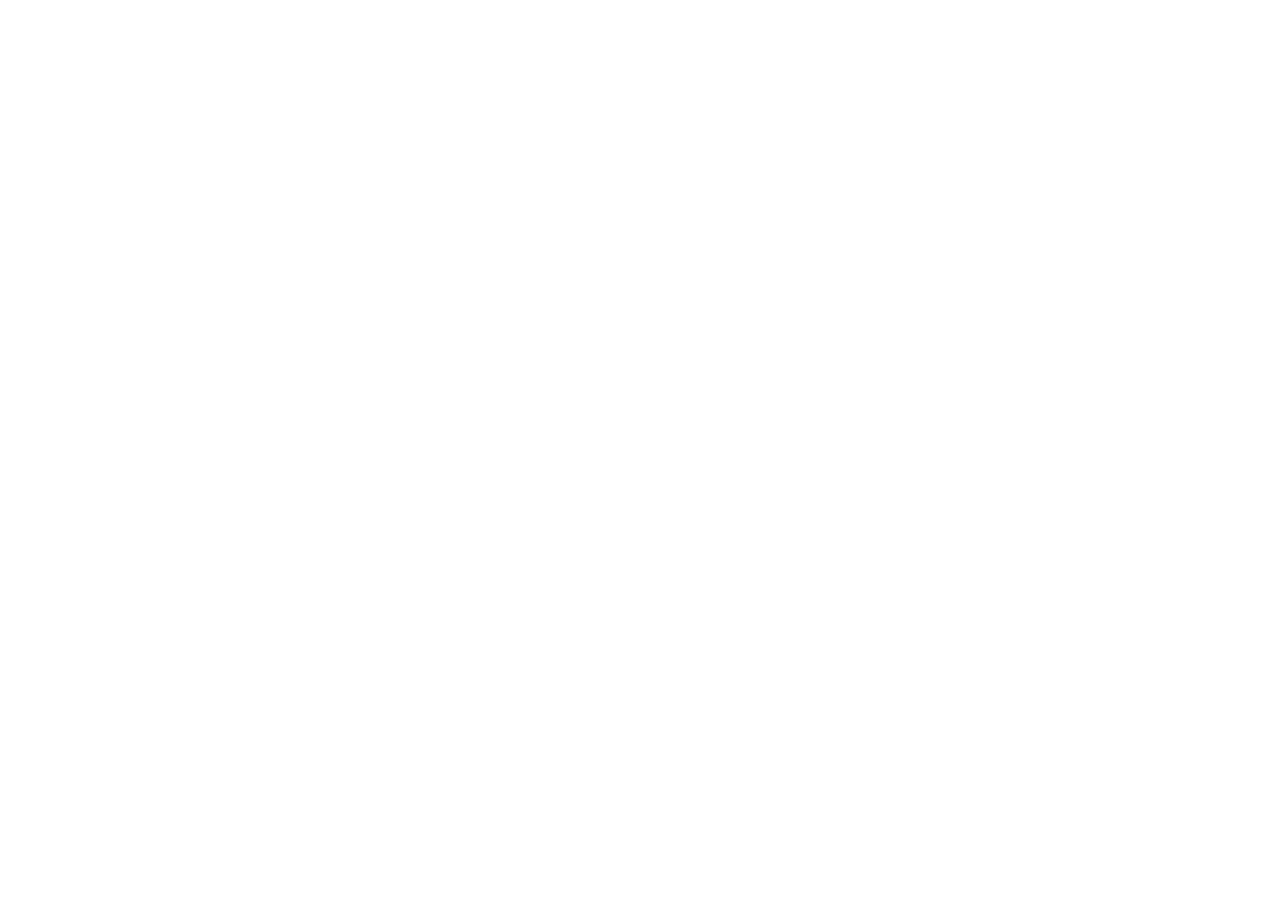
==== index.html @ 48128631 "html" ====
<!DOCTYPE html>
<html lang="en">
<head>
    <meta charset="UTF-8">
    <meta name="viewport" content="width=device-width, initial-scale=1.0">
    <title>Document</title>
</head>
<body>
    
</body>
</html>
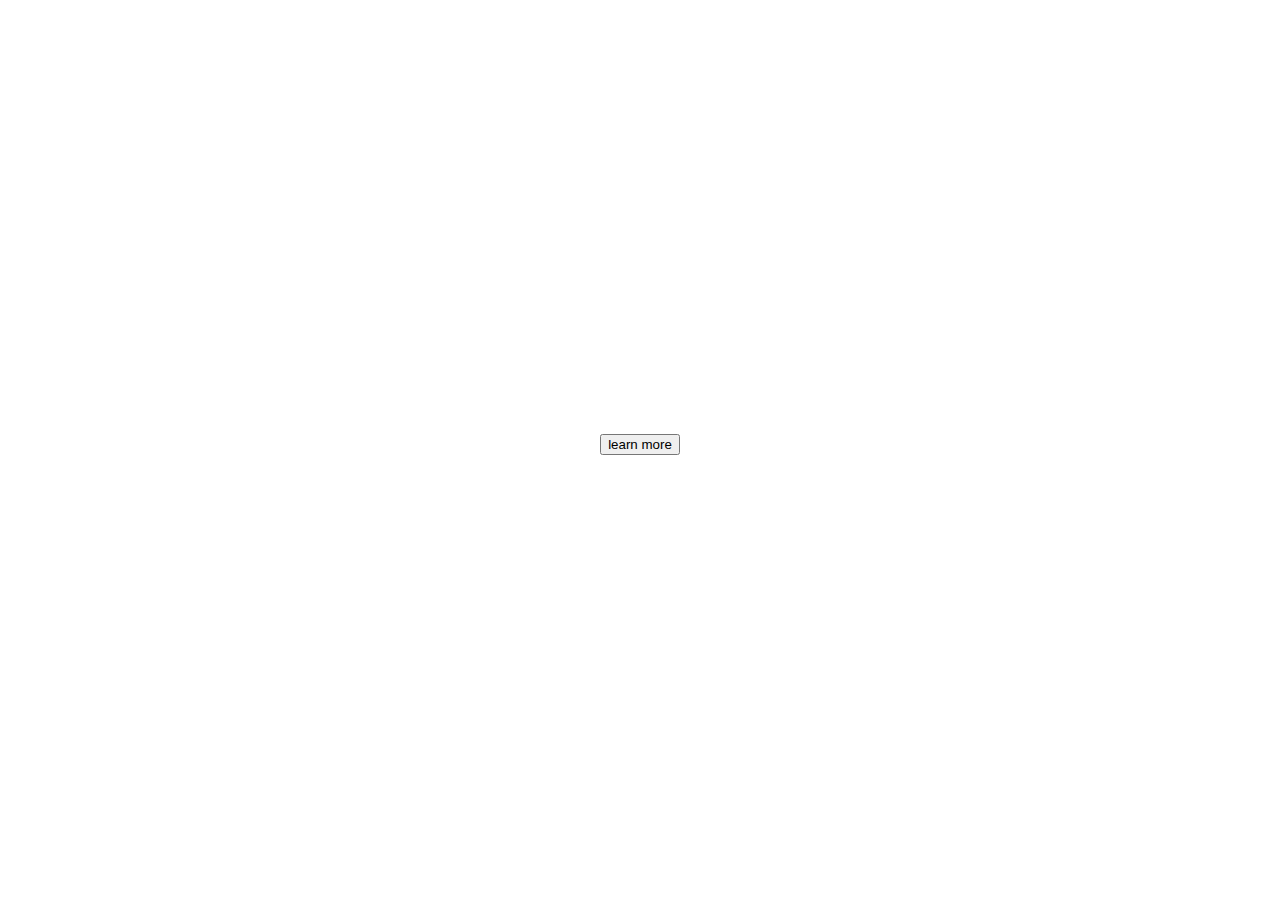
==== commit 73c9a170: "heading addded" ====
--- a/index.html
+++ b/index.html
@@ -1,11 +1,55 @@
 <!DOCTYPE html>
 <html lang="en">
 <head>
+    <link href="https://fonts.googleapis.com/css?family=Roboto:100,100italic,300,300italic,regular,italic,500,500italic,700,700italic,900,900italic" rel="stylesheet" />
+
     <meta charset="UTF-8">
     <meta name="viewport" content="width=device-width, initial-scale=1.0">
     <title>Document</title>
+   
+   <style>
+    body{
+        margin: 0;
+    }
+    header{
+      background-image: url('https://th.bing.com/th/id/OIP.Ud8l4NEVdzRzcg13P_D5fgHaEJ?rs=1&pid=ImgDetMain');
+      color: white;
+      height: 70vh;
+      background-size:cover ;
+      text-align: center;
+      padding-top: 300px;
+      box-sizing: border-box;
+        }
+        .hero-title{
+            margin: 0;
+            font-family: Roboto;
+        }.hero-subtitle{
+            text-align: center;
+        }.hero-btn{
+            text-align: center;
+        }
+
+    </style>
 </head>
+
 <body>
-    
+
+    <header>
+<h1 class="hero-title" style="text-align:center; font-size: 4rem;">welcome to my site </h1>
+<h3 class="hero-subtitle">Lorem ipsum, dolor sit amet consectetur adipisicing elit. Voluptatem voluptates numquam quaerat non a pariatur corrupti provident, similique saepe enim.</h3>
+<button class="hero-btn">learn more</button>  
+</header>
+   
+
+    <main>
+
+
+
+    </main>
+<footer>
+
+
+
+</footer>
 </body>
 </html>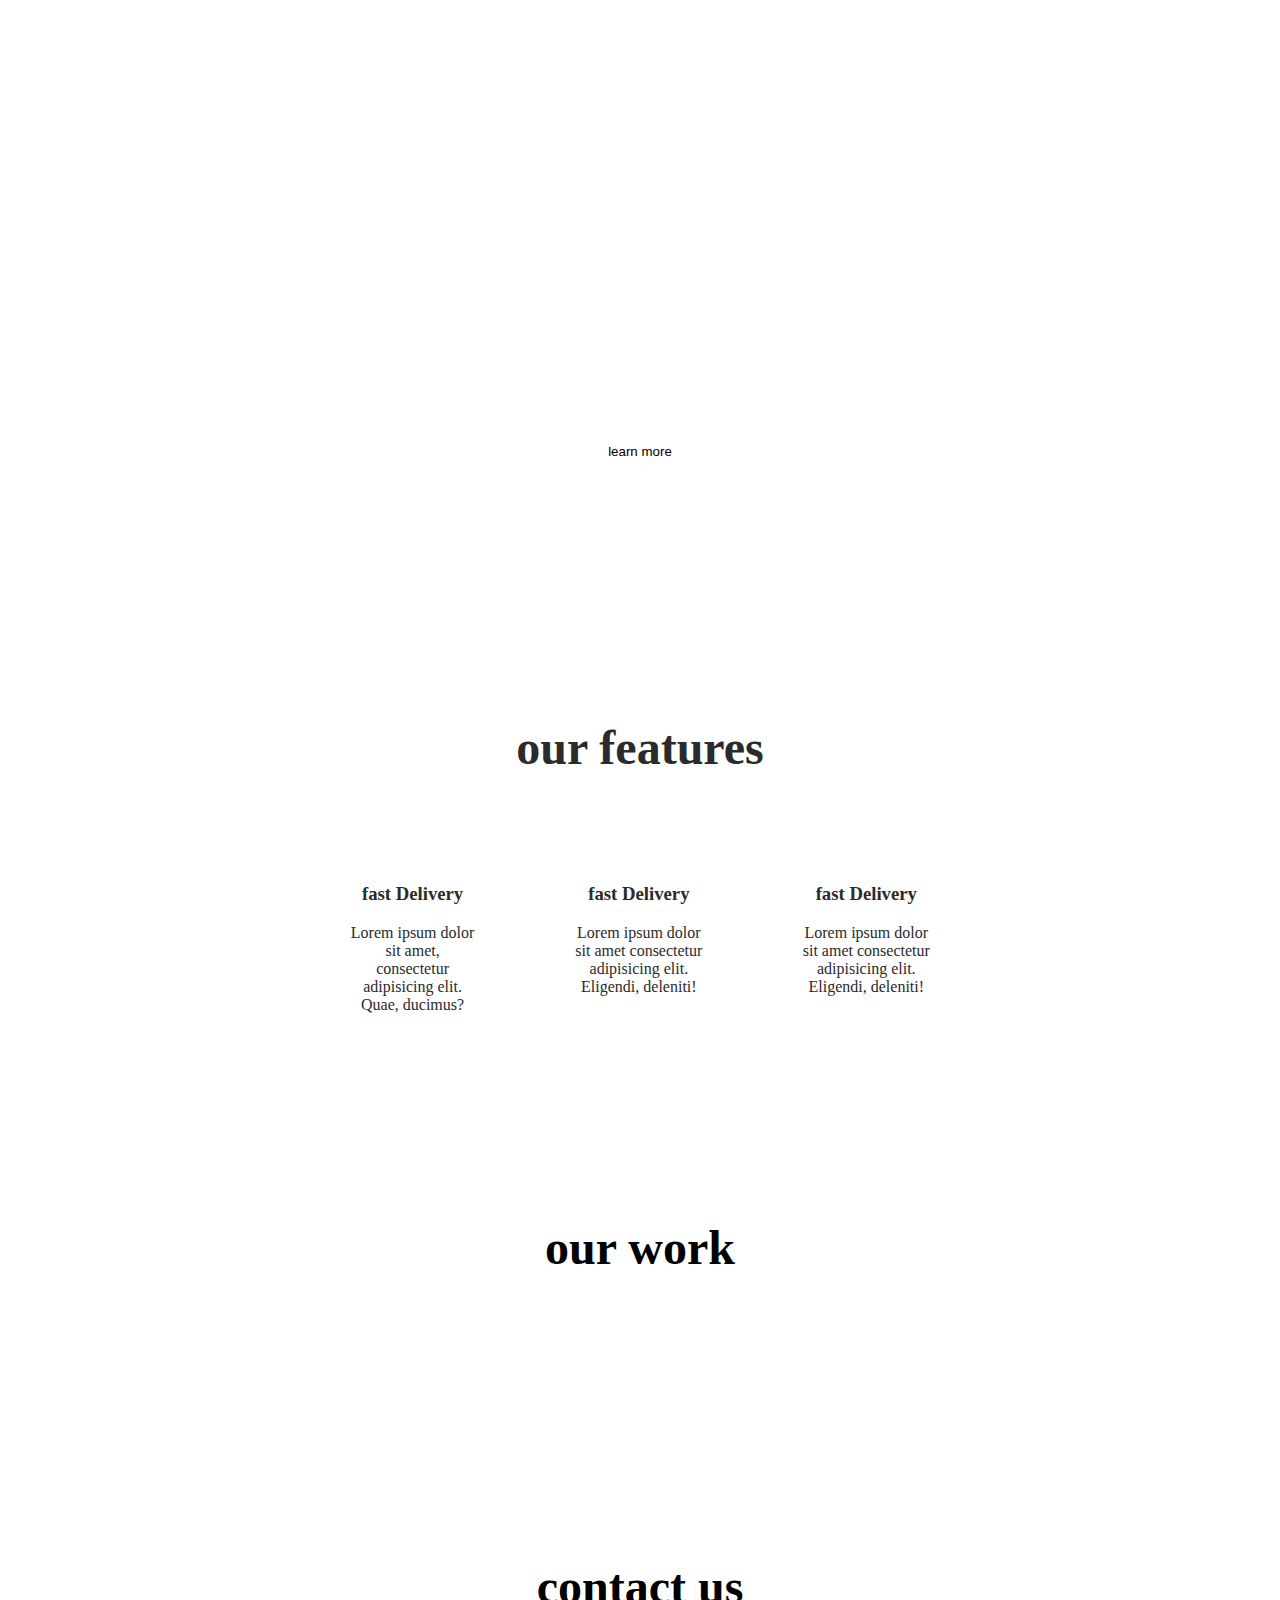
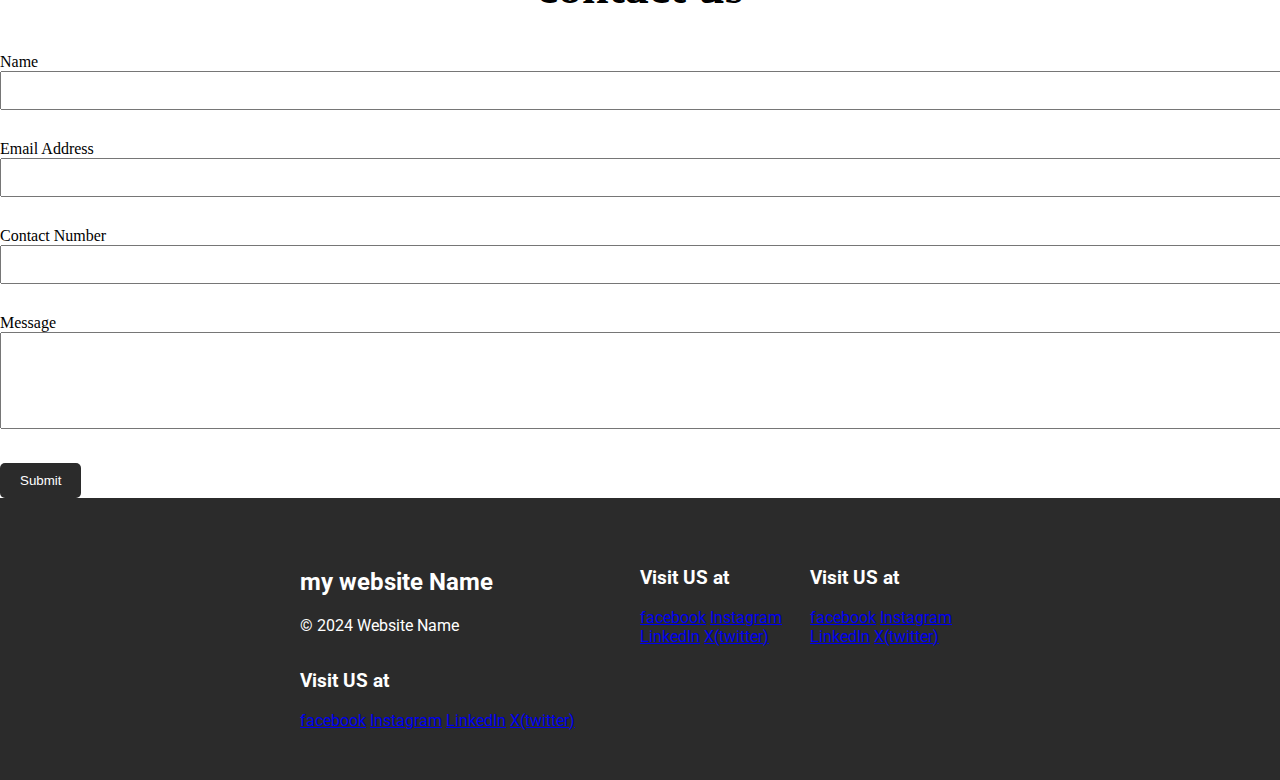
==== commit b989e765: "html css" ====
--- a/index.html
+++ b/index.html
@@ -1,55 +1,224 @@
 <!DOCTYPE html>
 <html lang="en">
+
 <head>
-    <link href="https://fonts.googleapis.com/css?family=Roboto:100,100italic,300,300italic,regular,italic,500,500italic,700,700italic,900,900italic" rel="stylesheet" />
-
+    <link
+        href="https://fonts.googleapis.com/css?family=Roboto:100,100italic,300,300italic,regular,italic,500,500italic,700,700italic,900,900italic"
+        rel="stylesheet" />
+    <link rel="stylesheet" href="https://cdnjs.cloudflare.com/ajax/libs/font-awesome/6.5.1/css/all.min.css"
+        integrity="sha512-DTOQO9RWCH3ppGqcWaEA1BIZOC6xxalwEsw9c2QQeAIftl+Vegovlnee1c9QX4TctnWMn13TZye+giMm8e2LwA=="
+        crossorigin="anonymous" referrerpolicy="no-referrer" />
     <meta charset="UTF-8">
     <meta name="viewport" content="width=device-width, initial-scale=1.0">
     <title>Document</title>
-   
-   <style>
-    body{
-        margin: 0;
-    }
-    header{
-      background-image: url('https://th.bing.com/th/id/OIP.Ud8l4NEVdzRzcg13P_D5fgHaEJ?rs=1&pid=ImgDetMain');
-      color: white;
-      height: 70vh;
-      background-size:cover ;
-      text-align: center;
-      padding-top: 300px;
-      box-sizing: border-box;
-        }
-        .hero-title{
+
+    <style>
+        :root {
+            --theme-color: #2b2b2b;
+        }
+
+        body {
+            margin: 0;
+        }
+
+        header {
+            background-image: url('https://th.bing.com/th/id/OIP.Ud8l4NEVdzRzcg13P_D5fgHaEJ?rs=1&pid=ImgDetMain');
+            color: white;
+            height: 70vh;
+            background-size: cover;
+            text-align: center;
+            padding-top: 300px;
+            box-sizing: border-box;
+        }
+
+        .hero-title {
             margin: 0;
             font-family: Roboto;
-        }.hero-subtitle{
-            text-align: center;
-        }.hero-btn{
-            text-align: center;
-        }
-
+        }
+
+        .hero-subtitle {
+            text-align: center;
+            font-family: roboto flex;
+        }
+
+        .hero-btn {
+            padding: 10px 20px;
+            background-color: white;
+            border-radius: 5px;
+            border: none
+        }
+
+        .feature-card {
+            border-radius: 10px;
+            text-align: center;
+            padding: 50px;
+            transition-duration: 0.3s;
+
+        }
+
+        .feature-card:hover {
+            background-color: var(--theme-color);
+            color: red
+        }
+
+        .section-feature {
+            /*display: flex; */
+            font-family: roboto flex;
+            padding: 50px 300px;
+            color: var(--theme-color);
+        }
+
+        .card-container {
+            display: flex;
+        }
+
+        .section-title {
+            text-align: center;
+            font-size: 3rem;
+        }
+
+        .section-video {
+            padding: 50px 300px;
+        }
+
+        .section-video video {
+            width: 100%;
+        }
+
+        .text-input,
+        .text-input-area {
+            width: 100%;
+            padding: 10px;
+            margin-bottom: 30px;
+        }
+
+        .contact-btn {
+            padding: 10px 20px;
+            background-color: var(--theme-color);
+            color: white;
+            border: none;
+            border-radius: 5px;
+        }
+
+        footer {
+            padding: 50px 300px;
+            font-family: roboto;
+            background-color: var(--theme-color);
+            color: white;
+
+            display: grid;
+            grid-template-columns: 2fr 1fr 1fr;
+        }
+
+        .social-link {
+            color: white;
+            display: block;
+            margin-bottom: 10px;
+            text-decoration: none;
+        }
     </style>
 </head>
 
 <body>
 
     <header>
-<h1 class="hero-title" style="text-align:center; font-size: 4rem;">welcome to my site </h1>
-<h3 class="hero-subtitle">Lorem ipsum, dolor sit amet consectetur adipisicing elit. Voluptatem voluptates numquam quaerat non a pariatur corrupti provident, similique saepe enim.</h3>
-<button class="hero-btn">learn more</button>  
-</header>
-   
+        <h1 class="hero-title" style="text-align:center; font-size: 4rem;">welcome to my site </h1>
+        <h3 class="hero-subtitle">Lorem ipsum, dolor sit amet consectetur adipisicing elit. Voluptatem voluptates
+            numquam quaerat non a pariatur corrupti provident, similique saepe enim.</h3>
+        <button class="hero-btn">learn more</button>
+    </header>
+
 
     <main>
-
-
-
+        <section class="section-feature">
+            <h2 class="section-title">
+                our features</h2>
+
+            <div class="card-container">
+
+                <div class="feature-card">
+                    <i class="fa-5x fa-solid fa-rocket"></i>
+                    <h3> fast Delivery</h3>
+                    <p>Lorem ipsum dolor sit amet, consectetur adipisicing elit. Quae, ducimus?</p>
+                </div>
+                <div class="feature-card">
+                    <i class="fa-5x fa-solid fa-rocket"></i>
+                    <h3>fast Delivery</h3>
+                    <p>Lorem ipsum dolor sit amet consectetur adipisicing elit. Eligendi, deleniti!</p>
+
+
+                </div>
+                <div class="feature-card">
+                    <i class="fa-5x fa-solid fa-rocket"></i>
+                    <h3>fast Delivery</h3>
+                    <p>Lorem ipsum dolor sit amet consectetur adipisicing elit. Eligendi, deleniti!</p>
+
+
+                </div>
+            </div>
+
+        </section>
+        <section class="section-video">
+            <h2 class="section-title"> our work</h2>
+            <video src="video (2160p).mp4" autoplay control muted loop></video>
+
+        </section>
+        <section class="section-contact">
+
+
+            <h2 class="section-title"> contact us</h2>
+            <form>
+                <label> Name</label>
+                <input type="text" class="text-input">
+
+                <label>Email Address</label>
+                <input type="email" class="text-input">
+
+                <label>Contact Number</label>
+                <input type="number" class="text-input">
+
+                <label>Message</label>
+                <textarea rows="5" class="text-input-area"></textarea>
+
+                <button class="contact-btn"> Submit</button>
+
+
+
+            </form>
+
+        </section>
     </main>
-<footer>
-
-
-
-</footer>
+    <footer>
+
+        <div>
+            <h2 class="footer-title"> my website Name</h2>
+            <p> &copy; 2024 Website Name</p>
+        </div>
+
+        <div>
+            <h3>Visit US at </h3>
+            <a href="#" class="social link"> facebook</a>
+            <a href="#" class="social link"> Instagram</a>
+            <a href="#" class="social link"> LinkedIn</a>
+            <a href="#" class="social link"> X(twitter)</a>
+        </div>
+        <div>
+            <h3>Visit US at </h3>
+            <a href="#" class="social link"> facebook</a>
+            <a href="#" class="social link"> Instagram</a>
+            <a href="#" class="social link"> LinkedIn</a>
+            <a href="#" class="social link"> X(twitter)</a>
+        </div>
+        <div>
+            <h3>Visit US at </h3>
+            <a href="#" class="social link"> facebook</a>
+            <a href="#" class="social link"> Instagram</a>
+            <a href="#" class="social link"> LinkedIn</a>
+            <a href="#" class="social link"> X(twitter)</a>
+        </div>
+
+
+    </footer>
 </body>
+
 </html>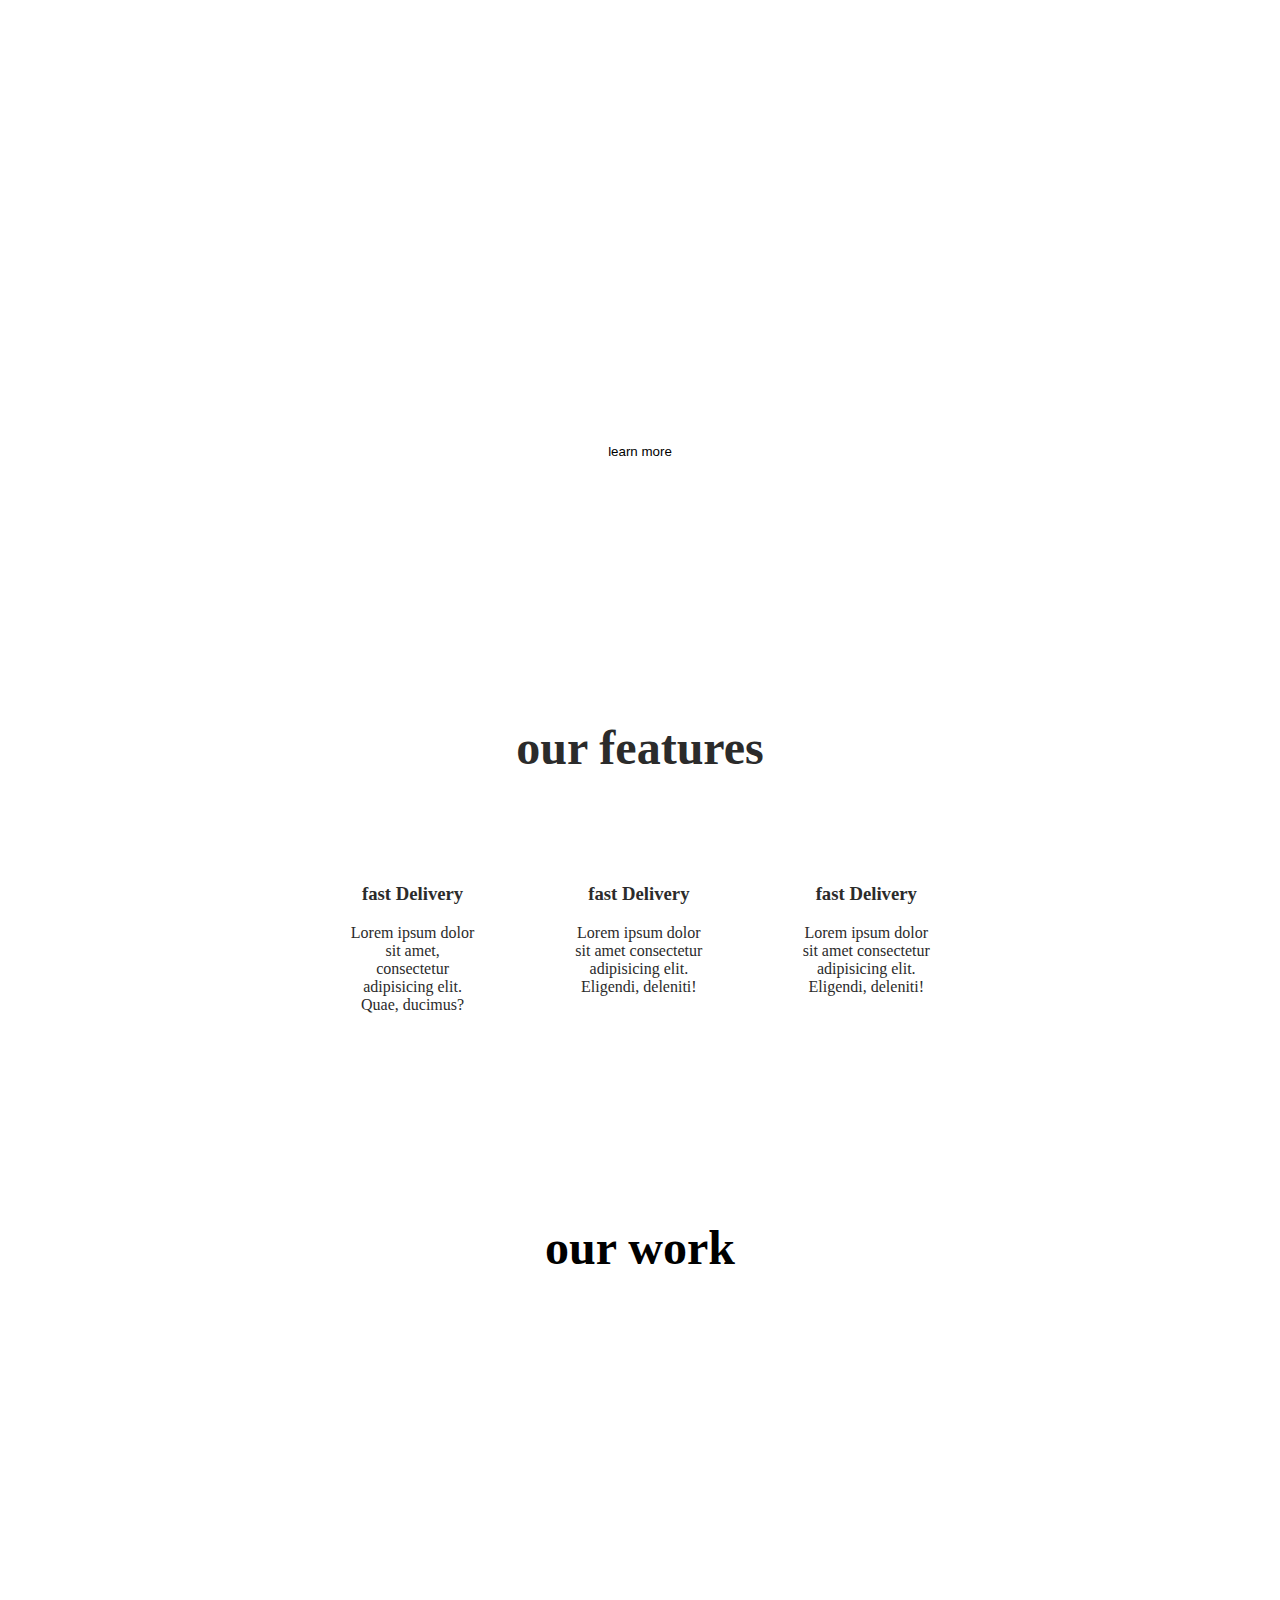
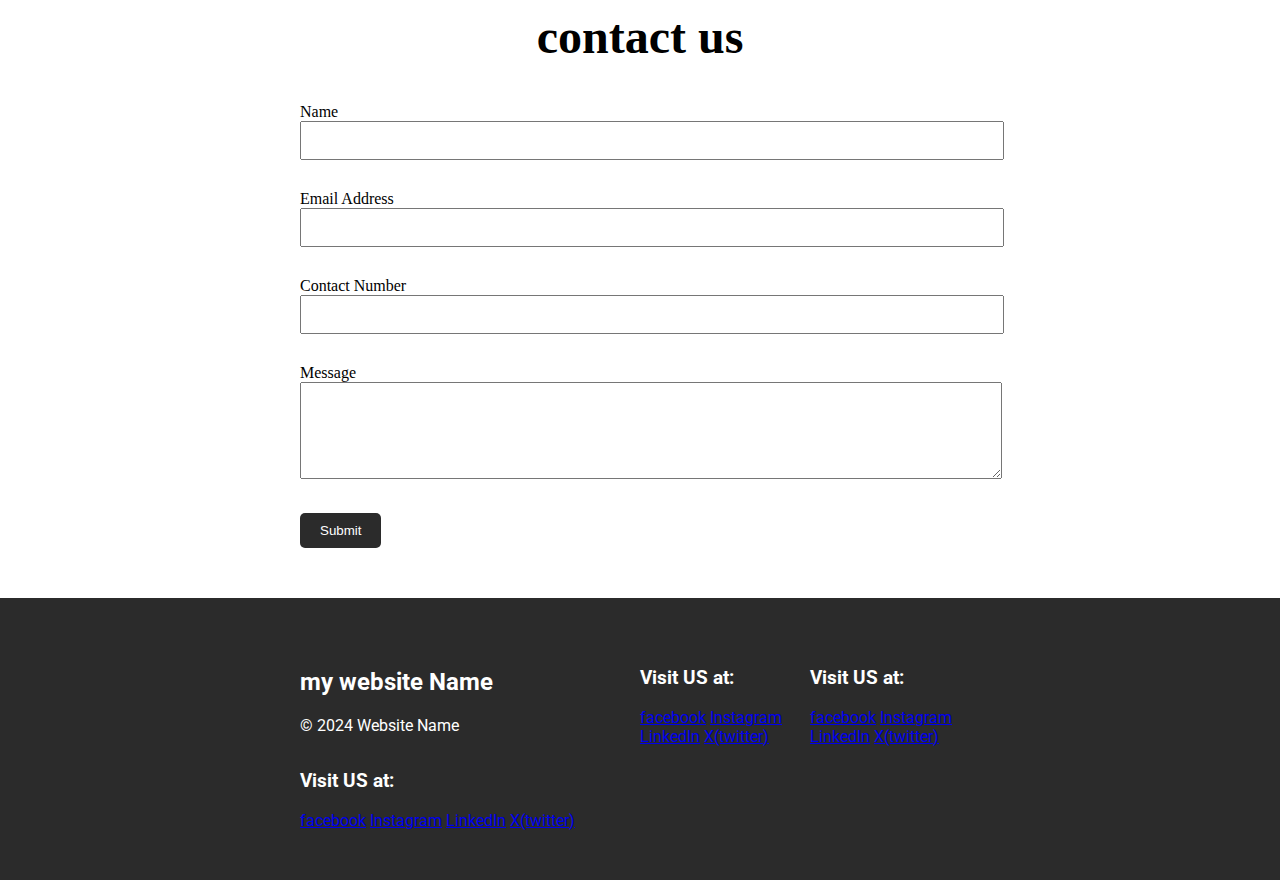
==== commit 64040e2c: "external css" ====
--- a/index.html
+++ b/index.html
@@ -37,7 +37,7 @@
         }
 
         .hero-subtitle {
-            text-align: center;
+            /*text-align: center;*/
             font-family: roboto flex;
         }
 
@@ -49,6 +49,7 @@
         }
 
         .feature-card {
+           /*border: 2px solid red; */
             border-radius: 10px;
             text-align: center;
             padding: 50px;
@@ -73,7 +74,7 @@
         }
 
         .section-title {
-            text-align: center;
+    text-align: center;
             font-size: 3rem;
         }
 
@@ -83,6 +84,10 @@
 
         .section-video video {
             width: 100%;
+        }
+        .section-contact{
+            padding: 50px 300px;
+            font-family: roboto flex;
         }
 
         .text-input,
@@ -196,21 +201,21 @@
         </div>
 
         <div>
-            <h3>Visit US at </h3>
+            <h3>Visit US at:</h3>
             <a href="#" class="social link"> facebook</a>
             <a href="#" class="social link"> Instagram</a>
             <a href="#" class="social link"> LinkedIn</a>
             <a href="#" class="social link"> X(twitter)</a>
         </div>
         <div>
-            <h3>Visit US at </h3>
+            <h3>Visit US at:</h3>
             <a href="#" class="social link"> facebook</a>
             <a href="#" class="social link"> Instagram</a>
             <a href="#" class="social link"> LinkedIn</a>
             <a href="#" class="social link"> X(twitter)</a>
         </div>
         <div>
-            <h3>Visit US at </h3>
+            <h3>Visit US at:</h3>
             <a href="#" class="social link"> facebook</a>
             <a href="#" class="social link"> Instagram</a>
             <a href="#" class="social link"> LinkedIn</a>
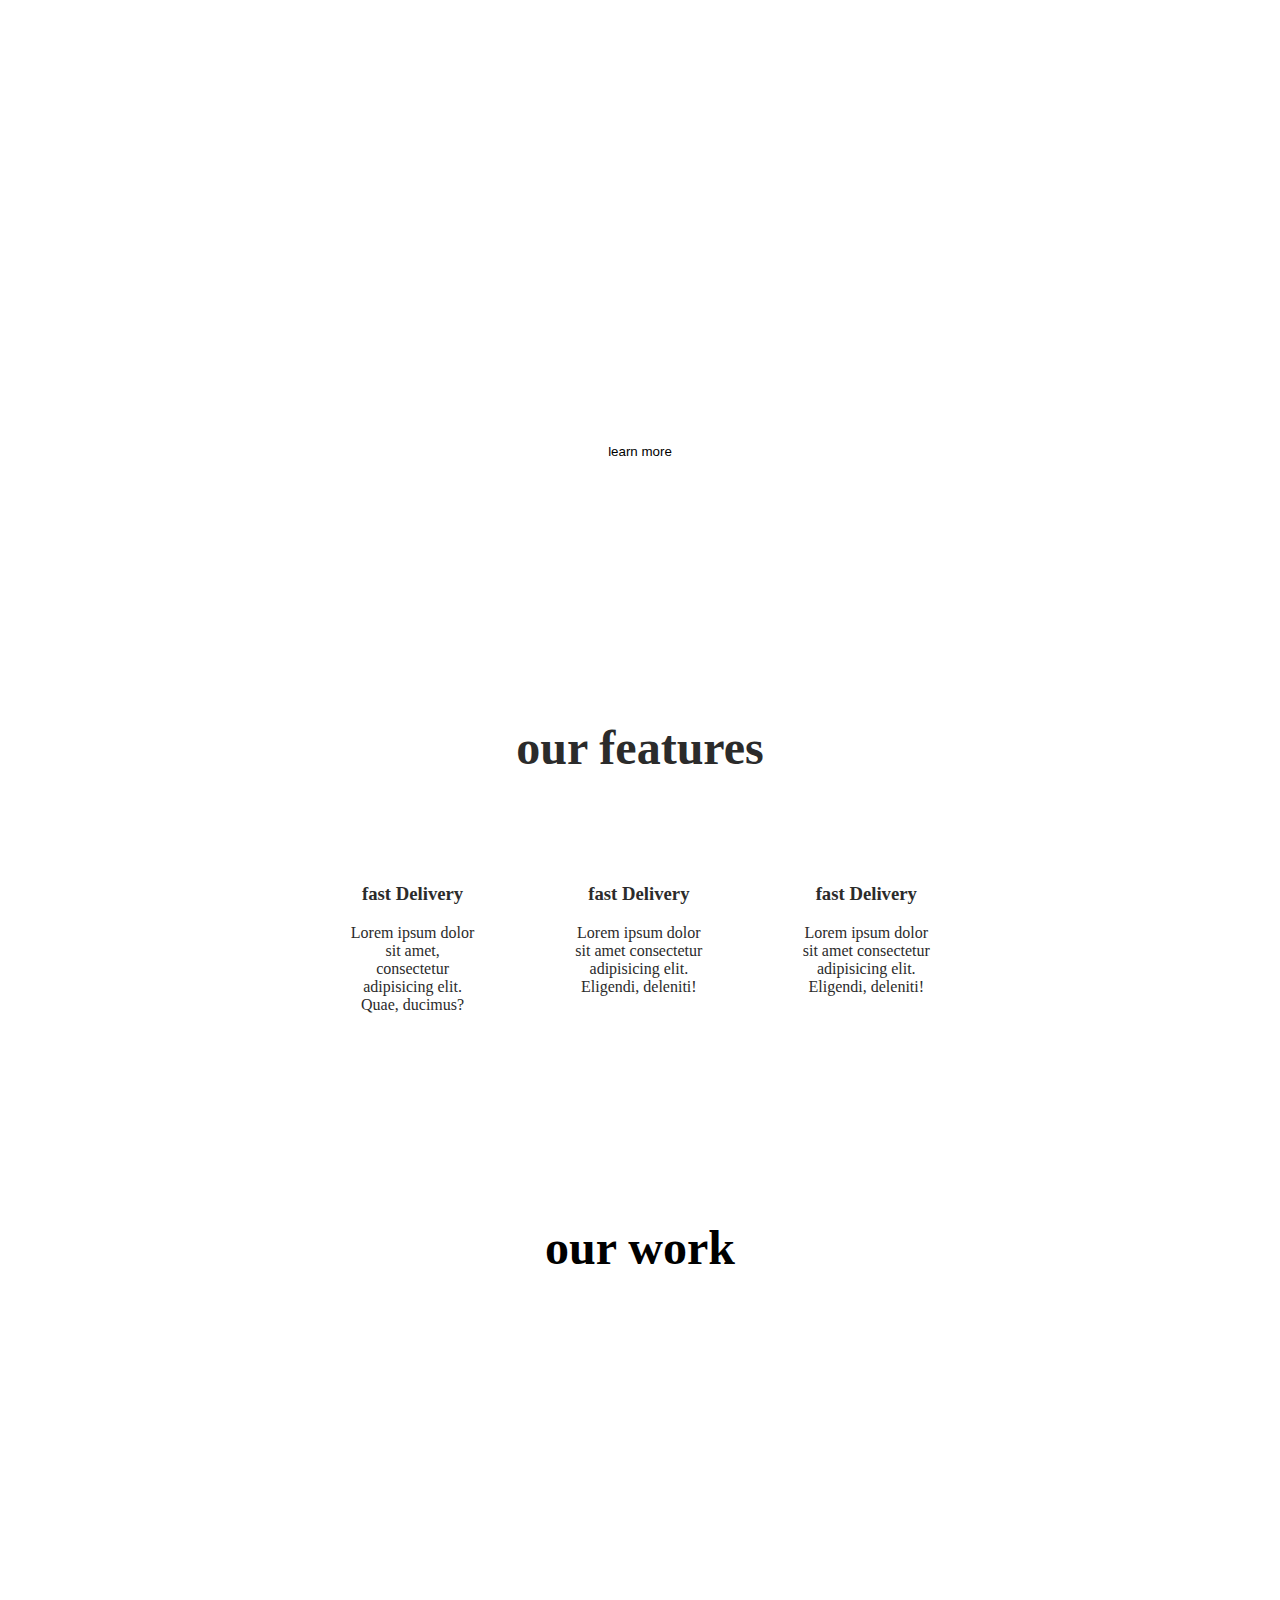
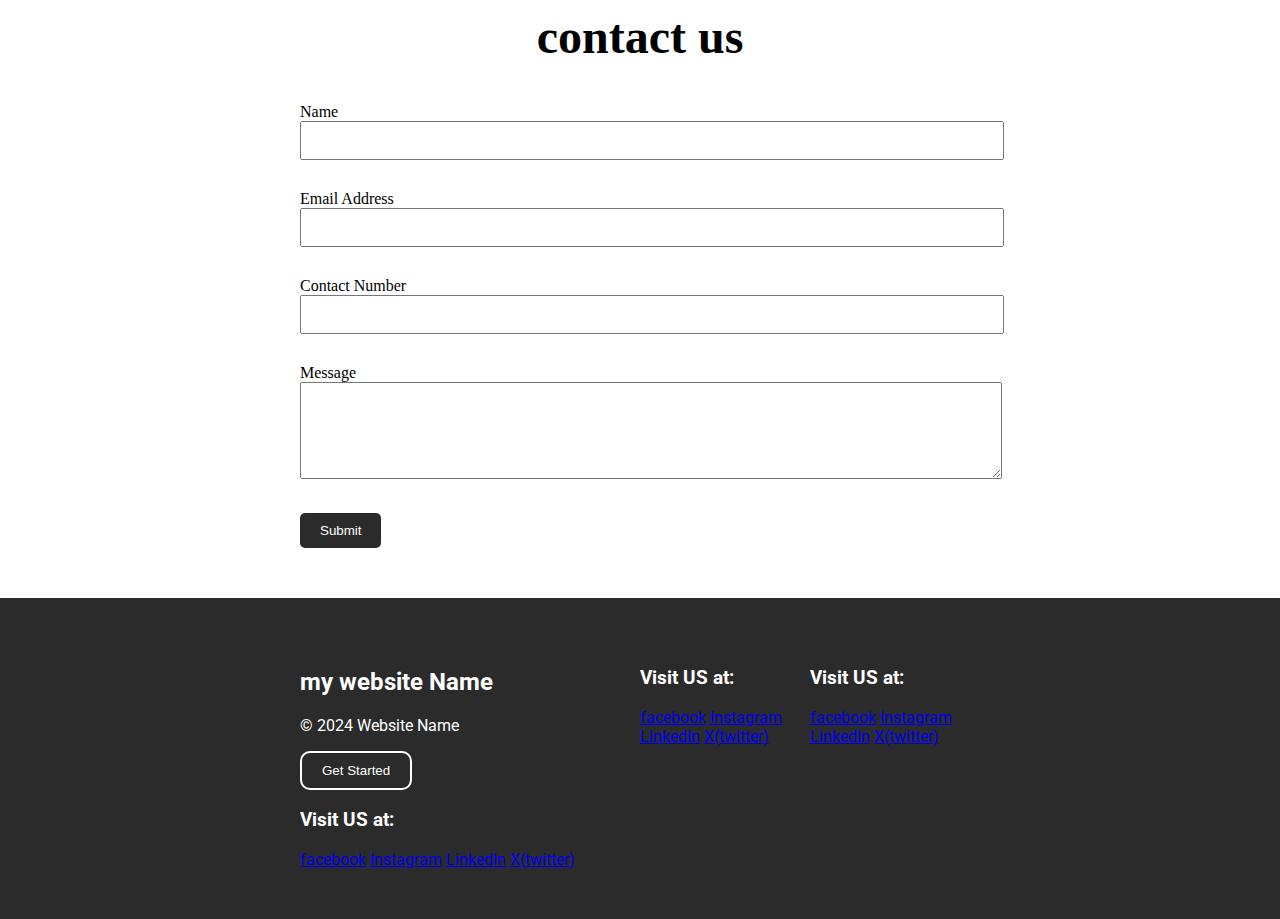
==== commit 5bdd163d: "bootstrap" ====
--- a/index.html
+++ b/index.html
@@ -8,6 +8,7 @@
     <link rel="stylesheet" href="https://cdnjs.cloudflare.com/ajax/libs/font-awesome/6.5.1/css/all.min.css"
         integrity="sha512-DTOQO9RWCH3ppGqcWaEA1BIZOC6xxalwEsw9c2QQeAIftl+Vegovlnee1c9QX4TctnWMn13TZye+giMm8e2LwA=="
         crossorigin="anonymous" referrerpolicy="no-referrer" />
+        <link rel="stylesheet" href="style.css">
     <meta charset="UTF-8">
     <meta name="viewport" content="width=device-width, initial-scale=1.0">
     <title>Document</title>
@@ -198,6 +199,7 @@
         <div>
             <h2 class="footer-title"> my website Name</h2>
             <p> &copy; 2024 Website Name</p>
+            <button class="main-btn white-btn">Get Started</button>
         </div>
 
         <div>
@@ -209,10 +211,10 @@
         </div>
         <div>
             <h3>Visit US at:</h3>
-            <a href="#" class="social link"> facebook</a>
-            <a href="#" class="social link"> Instagram</a>
-            <a href="#" class="social link"> LinkedIn</a>
-            <a href="#" class="social link"> X(twitter)</a>
+            <a href="#" class="social link"> <i class="fa-brands fa-facebook"></i>facebook</a>
+            <a href="#" class="social link"><i class="fa-brands fa-instagram"></i> Instagram</a>
+            <a href="#" class="social link"><i class="fa-brands fa-linkedin"></i> LinkedIn</a>
+            <a href="#" class="social link"><i class="fa-brands fa-twitter"></i> X(twitter)</a>
         </div>
         <div>
             <h3>Visit US at:</h3>
--- a/style.css
+++ b/style.css
@@ -0,0 +1,14 @@
+.main-btn{
+    background-color: transparent;
+    padding: 10px 20px;
+    border-radius: 10px;
+}
+.white-btn{
+    border: 2px solid white;
+    color: white;
+
+}
+.dark-btn{
+    border: 2px solid black;
+    color: black;
+}